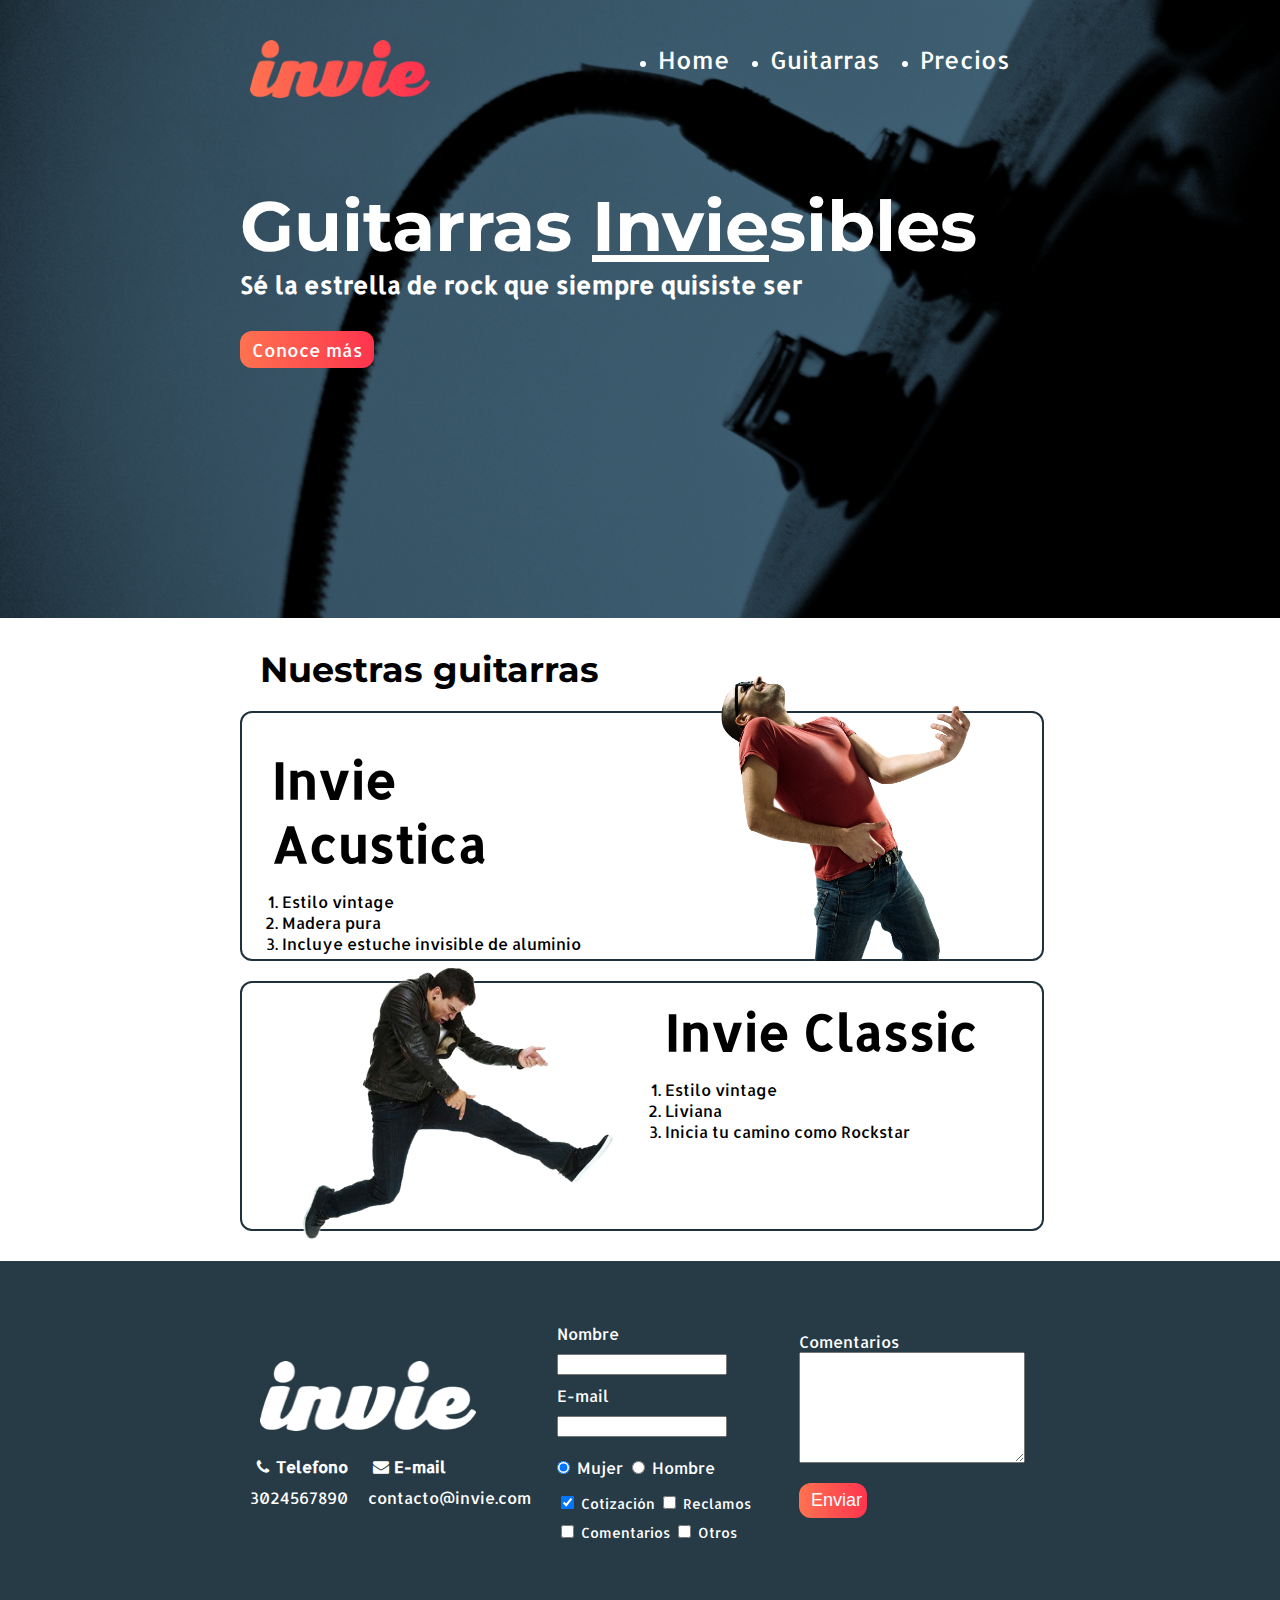
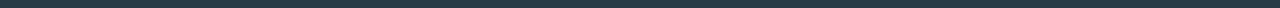
==== index.html @ fcbbdbe6 "primer commit invie" ====
<!DOCTYPE html>
<html lang="en" dir="ltr">
  <head>
    <meta charset="utf-8">
    <title>INVIE - Tus guitarras ideales!!!</title>
    <meta name="viewport" content="width=device-width, initial-scale=1, maximum-scale=1">
    <link rel="stylesheet" href="css/estilos.css">
    <link rel="stylesheet" href="css/icons.css">
    <link href="https://fonts.googleapis.com/css?family=Allerta|Montserrat" rel="stylesheet">
  </head>
  <body>
    <header class="header">
      <div class="container container--flex">
        <div class="logo__header column column--50">
          <img src="images/invie.png" alt="invie.png">
        </div>
          <div class="column column--50">
            <nav class="main__nav">
              <span class="icon-menu" id="btnmenu"></span>
              <ul class="menu" id="menu">
                <li class="menu__item"><a href="index.html" class="menu__link menu__link--select">Home</a></li>
                <li class="menu__item"><a href="#main__title" class="menu__link">Guitarras</a></li>
                <li class="menu__item"><a href="precios.html" class="menu__link">Precios</a></li>
              </ul>
            </nav>
          </div>
      </div>
    </header>
    <section class="banner">
      <img src="images/background.png" alt="background.png" class="banner__img">
      <div class="banner__content container">
        <h1>Guitarras <span>Invie</span>sibles</h1>
        <h2>Sé la estrella de rock que siempre quisiste ser</h2>
        <a href="#main__title" class="button btn--conoce">Conoce más</a>
      </div>
    </section>
    <main class="main">
      <div class="container container--flex">
        <h2 class="main__title" id="main__title">Nuestras guitarras</h2>
        <section class="section__acustica">
          <div class="container container--flex">
            <div class="column column--50">
              <h3 class="title__acustica">Invie Acustica</h3>
              <ol class="acustica__list">
                <li>Estilo vintage</li>
                <li>Madera pura</li>
                <li>Incluye estuche invisible de aluminio</li>
              </ol>
            </div>
            <div class="column column--50">
              <img src="images/invie-acustica.png" alt="invie-acustica.png" class="acustica__img">
            </div>
          </div>
        </section>
        <section class="section__classic">
          <div class="container container--flex">
            <div class="column column--50">
              <img src="images/invie-classic.png" alt="invie-classic.png" class="classic__img">
            </div>
            <div class="column column--50">
              <h3 class="title__classic">Invie Classic</h3>
              <ol class="classic__list">
                <li>Estilo vintage</li>
                <li>Liviana</li>
                <li>Inicia tu camino como Rockstar</li>
              </ol>
            </div>
          </div>
        </section>
      </div>
    </main>
    <footer class="footer">
      <form class="container container--flex formulario" action="index.html" method="post">
        <div class="column column--33">
          <div class="img__logo">
            <img src="images/invie-white.png" alt="invie-white.png" class="logo__footer">
          </div>
          <div class="footer__phonemail">
            <div class="footer__phone">
              <a href="tel:+573024567890" class="phone"> <strong class="icon-phone">Telefono</strong> <span>3024567890</span> </a>
            </div>
            <div class="footer__mail">
              <a href="mailto:contacto@invie.com" class="mail"> <strong class="icon-mail">E-mail</strong> <span>contacto@invie.com</span> </a>
            </div>
          </div>
        </div>
        <div class="column column--33">
          <div class="nombre__mail-intereses">
            <label for="nombre">Nombre</label>
            <input type="text" required id="nombre" name="nombre" />
            <label for="email">E-mail</label>
            <input type="email" required id="email" name="email" />
          </div>
          <div class="sexo">
            <label for="mujer">
              <input type="radio" id="mujer" name="sexo" value="mujer" checked> Mujer
            </label>
            <label for="hombre">
              <input type="radio" id="hombre" name="sexo" value="hombre"> Hombre
            </label>
          </div>
          <div class="intereses">
            <div class="interes1">
              <label for="cotizacion">
                <input type="checkbox" id="cotizacion" name="intereses" value="cotizacion" checked /> Cotización
              </label>
              <label for="reclamos">
                <input type="checkbox" id="reclamos" name="intereses" value="reclasmos" /> Reclamos
              </label>
            </div>
            <div class="intereses2">
              <label for="comentarios">
                <input type="checkbox" id="comentarios" name="intereses" value="comentarios" /> Comentarios
              </label>
              <label for="otros">
                <input type="checkbox" id="otros" name="intereses" value="otros" /> Otros
              </label>
            </div>
          </div>
        </div>
        <div class="comentarios column column--33">
          <label for="comentarios">Comentarios</label>
          <textarea name="comentarios" id="comentarios" rows="7" cols="30" class="formulario__textarea"></textarea>
          <input type="submit" name="" value="Enviar" class="button btn__enviar">
        </div>
      </form>
    </footer>
    <script src="js/menu.js"></script>
  </body>
</html>
---- css/estilos.css ----
*
{
  box-sizing: border-box;
}

body
{
  font-family: 'Allerta', sans-serif;
  margin: 0;
}

/*---------------------- Estilos base ---------------------------*/

img
{
  display: block;
  width: 100%;
  max-width: 100%;
}

h1, h2, h3, h4, h5, h6
{
  margin: 0;
}

.container
{
  width: 100%;
  margin: auto;
}

.container--flex
{
  display: flex;
  flex-wrap: wrap;
  justify-content: space-between;
  align-items: center;
}

.column
{
  width: 100%
}

.button
{
  text-align: center;
  text-decoration: none;
  width: 150px;
  background: linear-gradient(to left, #FE344E, #FF7250);
  color: #FFFFFF;
  padding: 7px 12px;
  margin: 20px 0;
  border-radius: 12px;
  border: none;
  font-size: 18px;
  cursor: pointer;
}

.btn__enviar
{
  width: 30%;
}

/*---------------------- Estilos header ---------------------------*/

.header
{
  width: 100%
}

.logo__header
{
  padding: 40px 10px 20px 10px;
  z-index: 2000;
  width: 186px;
}

/*---------------------- Estilos menú ---------------------------*/

.main__nav
{
  width: 100%;
  position: relative;
  z-index: 2000;
  padding: 10px;
}

.icon-menu
{
  display: block;
  color: #FFFFFF;
  background: linear-gradient(to left, #FE344E, #FF7250);
  border: 1px solid #FFFFFF;
  border-radius: 3px;
  width: 40px;
  height: 40px;
  line-height: 45px;
  text-align: center;
  cursor: pointer;
  font-size: 1.5em;
}

.menu
{
  position: absolute;
  top: 60px;
  left: 0;
  width: 100%;
  background: rgba(0, 0, 0, 0.8);
  padding: 0;
  margin: 0;
  color: #FFFFFF;
  /* list-style: none; */
  text-align: center;
  height: 0;
  /* overflow: hidden; */
  transition: height .3s linear;
}

.menu__link
{
  display: block;
  padding: 35px 15px 0 15px;
  text-decoration: none;
  font-size: 18px;
  color: #FFFFFF;
}

.menu__link:hover
{
  background: #FE344E;
}

.menu__link--select
{
  background: linear-gradient(to left, #FE344E, #FF7250);
}

.mostrar
{
  height: 190px;
}

/*---------------------- Estilos banner ---------------------------*/

.banner
{
  margin-top: -180px;
  position: relative;
}

.banner__img
{
  width: 100%;
  height: 680px;
  object-fit: cover;
}

.banner__content
{
  width: 90%;
  color: #FFFFFF;
  text-align: left;
  position: absolute;
  z-index: 1500;
  top: 36%;
  left: 0;
  right: 0;
  /* transform: translateX(15%); */
  font-size: 2em;
}

.banner__content h1
{
  font-family: 'Montserrat', sans-serif;
  font-size: 55px;
}

.banner__content h2
{
  font-size: 24px;
  margin: 0 0 24px 0;
}

.banner__content span
{
  text-decoration: underline;
}

/*---------------------- Estilos principales ---------------------------*/
.main__title
{
  font-family: 'Montserrat', sans-serif;
  font-size: 27px;
  padding: 30px 10px 10px 20px;
}

.title__acustica, .title__classic
{
  font-size: 50px;
  padding: 30px 30px 0 30px;
}

.acustica__list, .classic__list
{
  font-size: 16px;
}

.classic__list
{
  padding-bottom: 30px;
}

.section__acustica, .section__classic
{
  border: 2px solid #1F313C;
  border-radius: 12px;
  margin: 20px;
}

.acustica__img
{
  width: 80%;
  margin: auto;
  padding-bottom: 20px;
}

/*---------------------- Estilos footer ---------------------------*/

input:focus, textarea:focus
{
  background: #E0E0E0;
}

input, textarea
{
  outline: 0;
}

.footer
{
  background: #273B47;
}

.logo__footer
{
  width: 258px;
  padding: 30px 20px 15px 20px;
}

.footer [class*="icon-"]
{
  color: #FFFFFF;
  text-decoration: none;
}

.footer [class*="icon-"]:before
{
  position: relative;
  top: 2px;
  right: 5px;
  padding-left: 20px;
}

.phone, .mail, .formulario label
{
  color: #FFFFFF;
  text-decoration: none;
}

.footer__phone, .footer__mail
{
  padding: 5px 0 10px 0;
}

.phone, .mail
{
  display: flex;
  flex-direction: column;
}

.phone span, .mail span, .sexo
{
  padding: 10px;
}

.nombre__mail-intereses
{
  display: flex;
  flex-direction: column;
  padding: 0 15px;
}

.nombre__mail-intereses input
{
  max-width: 170px;
  margin: 10px 0;
}

.interes1, .intereses2
{
  padding: 5px 15px;
}

.comentarios
{
  display: flex;
  flex-direction: column;
  margin: 20px 0;
  padding: 0 15px;
}

.formulario__textarea
{
  min-height: 100px;
  min-width: 100%;
  max-width: 100%;
  max-height: 200px;
}

/*---------------------- Estilos responsive ---------------------------*/
@media screen and (min-width:310px)
{
  .menu
  {
    overflow: hidden;
  }

  .menu__link
  {
    padding: 20px 20px 20px 0;
    margin-right: 0;
  }
}

@media screen and (min-width:480px)
{
  .menu__link
  {
    padding: 20px 20px 20px 0;
    margin-right: 0;
  }

  .banner__content h1
  {
    font-size: 70px;
  }

  .classic__img
  {
    width: 100%;
    position: relative;
    left: 20px;
    margin-top: 20px;
  }

  .footer__phonemail
  {
    display: flex;
    flex-direction: row;
    padding: 5px 0 10px 0;
  }
}

@media screen and (min-width:768px)
{
  .column--50
  {
    width: 49%;
  }

  .column--33
  {
    width: 32%;
  }

  .logo__header
  {
    padding: 40px 10px 20px 10px;
    width: 200px;
  }

  .icon-menu
  {
    display: none;
  }

  .menu
  {
    position: static;
    display: flex;
    height: auto;
    width: auto;
    background: none;
    overflow: visible;
  }

  .menu__link
  {
    font-size: 20px;
    padding: 20px 20px 20px 0;
    margin-right: 20px;
  }

  .menu__link:hover, .menu__link--select
  {
    background: none;
  }

  .section__acustica, .section__classic
  {
    margin: 20px;
    max-height: 250px
  }

  .section__acustica .column--50:nth-child(1)
  {
    margin-bottom: 110px;
  }

  .section__classic .column--50:nth-child(2)
  {
    margin-bottom: 110px;
  }

  .acustica__img
  {
    width: 350px;
    height: auto;
    position: relative;
    bottom: 102px;
  }

  .classic__img
  {
    width: auto;
    height: 300px;
    margin: 0;
    object-fit: cover;
    position: relative;
    bottom: 30px;
  }

  .title__classic, .classic__list
  {
    padding: 0 15px;
  }

  .main__title
  {
    font-size: 35px;
  }

  .mail span, .phone span
  {
    font-size: 14px;
  }

  .footer
  {
    padding: 50px 0;
  }
}

@media screen and (min-width:1024px)
{
  .container
  {
    width: 80%;
  }

  .menu
  {
    overflow: visible;
  }

  .menu__link
  {
    font-size: 23px;
    padding: 20px 20px 20px 0;
    margin-right: 20px;
  }

  .section__acustica, .section__classic
  {
    margin: 20px 0;
  }

  .classic__img
  {
    width: auto;
    height: 300px;
    margin: 0;
    object-fit: cover;
    position: relative;
    bottom: 40px;
  }
}

@media screen and (min-width:1200px)
{
  .container
  {
    width: 800px;
  }

  .menu__link
  {
    font-size: 24px;
    padding: 20px 20px 20px 0;
    margin-right: 20px;
  }

  .mail span, .phone span
  {
    font-size: 16px;
  }

  .section__acustica, .section__classic
  {
    margin: 10px 0;
  }

  .classic__img
  {
    width: auto;
    height: 300px;
    margin: 0;
    object-fit: cover;
    position: relative;
    bottom: 30px;
  }

  .footer
  {
    margin-top: 20px;
  }

  .footer .column--33:nth-child(2)
  {
    padding-left: 30px;
  }

  .intereses
  {
    font-size: 14px;
  }
}
---- css/icons.css ----
@charset "UTF-8";

@font-face {
  font-family: "invie";
  src:url("../fonts/invie.eot");
  src:url("../fonts/invie.eot?#iefix") format("embedded-opentype"),
    url("../fonts/invie.woff") format("woff"),
    url("../fonts/invie.ttf") format("truetype"),
    url("../fonts/invie.svg#invie") format("svg");
  font-weight: normal;
  font-style: normal;

}

[data-icon]:before {
  font-family: "invie" !important;
  content: attr(data-icon);
  font-style: normal !important;
  font-weight: normal !important;
  font-variant: normal !important;
  text-transform: none !important;
  speak: none;
  line-height: 1;
  -webkit-font-smoothing: antialiased;
  -moz-osx-font-smoothing: grayscale;
}

[class^="icon-"]:before,
[class*=" icon-"]:before {
  font-family: "invie" !important;
  font-style: normal !important;
  font-weight: normal !important;
  font-variant: normal !important;
  text-transform: none !important;
  speak: none;
  line-height: 1;
  -webkit-font-smoothing: antialiased;
  -moz-osx-font-smoothing: grayscale;
}

.icon-phone:before {
  content: "\61";
}
.icon-mail:before {
  content: "\62";
}
.icon-menu:before {
  content: "\63";
}
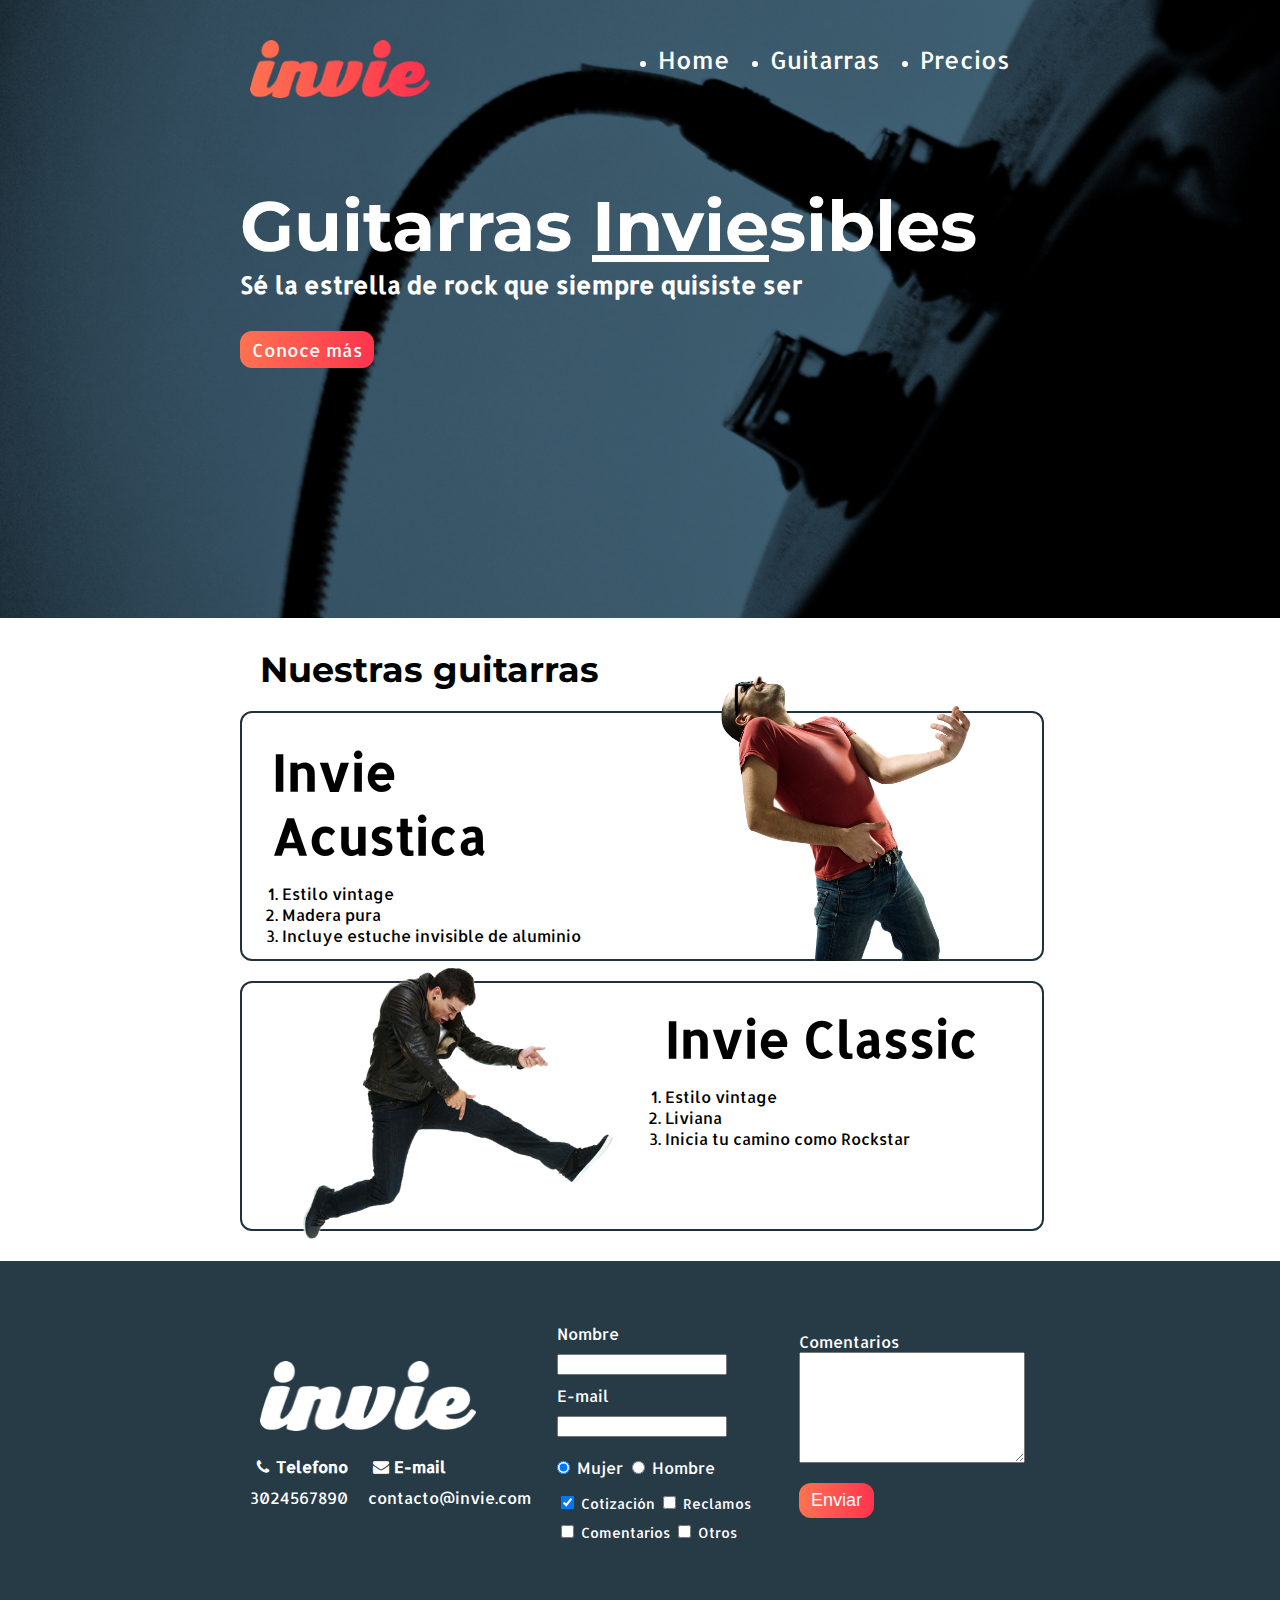
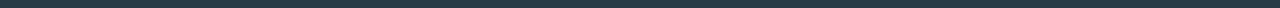
==== commit 743dec70: "primer commit invie" ====
--- a/index.html
+++ b/index.html
@@ -57,7 +57,7 @@
             <div class="column column--50">
               <img src="images/invie-classic.png" alt="invie-classic.png" class="classic__img">
             </div>
-            <div class="column column--50">
+            <div class="column column--50 classic__content">
               <h3 class="title__classic">Invie Classic</h3>
               <ol class="classic__list">
                 <li>Estilo vintage</li>
--- a/css/estilos.css
+++ b/css/estilos.css
@@ -59,7 +59,7 @@
 
 .btn__enviar
 {
-  width: 30%;
+  width: 33%;
 }
 
 /*---------------------- Estilos header ---------------------------*/
@@ -111,10 +111,8 @@
   padding: 0;
   margin: 0;
   color: #FFFFFF;
-  /* list-style: none; */
   text-align: center;
   height: 0;
-  /* overflow: hidden; */
   transition: height .3s linear;
 }
 
@@ -167,7 +165,6 @@
   top: 36%;
   left: 0;
   right: 0;
-  /* transform: translateX(15%); */
   font-size: 2em;
 }
 
@@ -223,7 +220,6 @@
 {
   width: 80%;
   margin: auto;
-  padding-bottom: 20px;
 }
 
 /*---------------------- Estilos footer ---------------------------*/
@@ -430,6 +426,7 @@
     height: auto;
     position: relative;
     bottom: 102px;
+    padding-bottom: 20px;
   }
 
   .classic__img
@@ -482,10 +479,23 @@
     margin-right: 20px;
   }
 
+  .title__acustica, .title__classic
+  {
+    font-size: 45px;
+    padding-top: 15px;
+  }
+
   .section__acustica, .section__classic
   {
     margin: 20px 0;
   }
+
+  .acustica__img
+  {
+    width: 407px;
+    bottom: 76px;
+  }
+
 
   .classic__img
   {
@@ -494,7 +504,13 @@
     margin: 0;
     object-fit: cover;
     position: relative;
-    bottom: 40px;
+    bottom: 54px;
+  }
+
+
+  .classic__content
+  {
+    padding-left: 56px;
   }
 }
 
@@ -520,6 +536,17 @@
   .section__acustica, .section__classic
   {
     margin: 10px 0;
+  }
+
+  .title__acustica, .title__classic
+  {
+    font-size: 50px;
+  }
+
+  .acustica__img
+  {
+    width: 350px;
+    bottom: 102px;
   }
 
   .classic__img
@@ -532,6 +559,12 @@
     bottom: 30px;
   }
 
+  .classic__content
+  {
+    padding-left: 0;
+  }
+
+
   .footer
   {
     margin-top: 20px;
